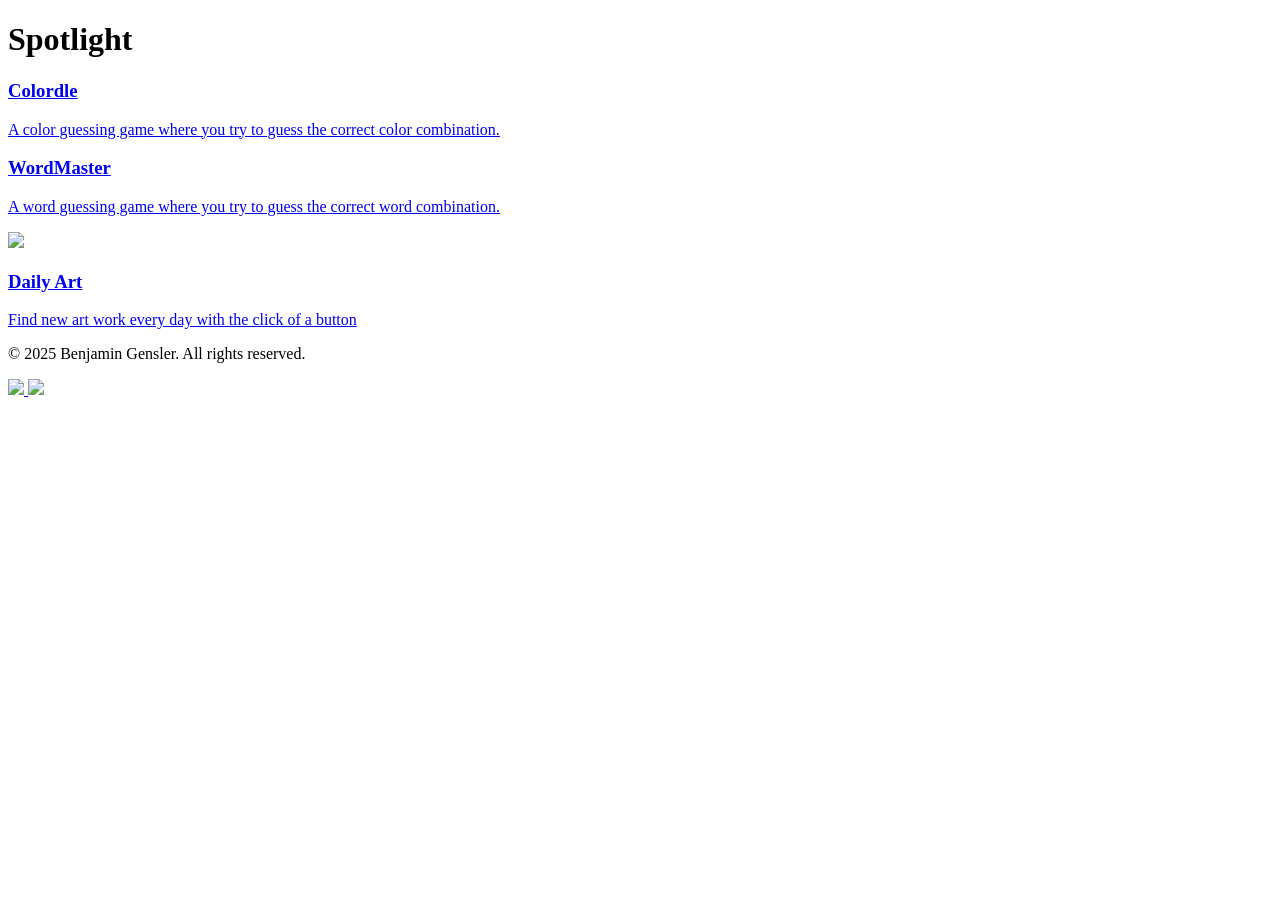
==== index.html @ a4eacc2c "added play the market game" ====
<!DOCTYPE html>
<html lang="en">
    <head>
        <meta charset="UTF-8">
        <meta name="viewport" content="width=device-width, initial-scale=1.0">
        <title>Weather App</title>
        <link rel="stylesheet" href="css/indexStylesheet.css">
        <link href="https://fonts.googleapis.com/css2?family=Outfit:wght@400;700&display=swap" rel="stylesheet">
    </head>
    <body>
        <div class = "bodywrap">
            <main>
                <div class = "container">
                    <div class = "content">
                        <!-- Insert header -->
                        <?php require __DIR__ . '/header_footer/header.php'; ?>

                        <div class = "secondaryBox">
                            <div class = "secondaryBoxHeader">
                                <h1 id = "spotlight">Spotlight</h2>
                            </div>
                            <div class = "secondaryBoxContent">
                                <a href="Colordle/index.html">
                                    <div class = "mediaBox">
                                        <!-- <img class = "mediaImage" src = "media/pixelateImage.png"> -->
                                        <h3 class = "mediaName">Colordle</h3>
                                        <p class = "mediaDesc">A color guessing game where you try to guess the correct color combination.</p>
                                    </div>
                                </a>
                                <a href="wordMaster/index.html">
                                    <div class = "mediaBox">
                                        <!-- <img class = "mediaImage" src = "media/weatherApp.png"> -->
                                        <h3 class = "mediaName">WordMaster</h3>
                                        <p class = "mediaDesc">A word guessing game where you try to guess the correct word combination.</p>
                                    </div>
                                </a>
                                <a href="play-the-market/index.html">
                                    <div class = "mediaBox">
                                        <img class = "mediaImage" src = "media/dailyArt.png">
                                        <h3 class = "mediaName">Daily Art</h3>
                                        <p class = "mediaDesc">Find new art work every day with the click of a button</p>
                                    </div>
                                </a>
                            </div>
                        </div>

                        <footer class="footer">
                            <div class="footerContent">
                                <p>&copy; 2025 Benjamin Gensler. All rights reserved.</p>
                                <div class="socialLinks">
                                    <a href="https://github.com/BenjaminGensler" target="_blank">
                                        <img class="footerLink" src="https://github.githubassets.com/images/modules/logos_page/GitHub-Mark.png"/>
                                    </a>
                                    <a href="https://www.linkedin.com/in/benjamin-gensler-6681b1251" target="_blank">
                                        <img class="footerLink" src="https://upload.wikimedia.org/wikipedia/commons/c/ca/LinkedIn_logo_initials.png"/>
                                    </a>
                                </div>
                            </div>
                        </footer>
                    </div>
                </div>
            </main>
        </div>
    </body>
</html>
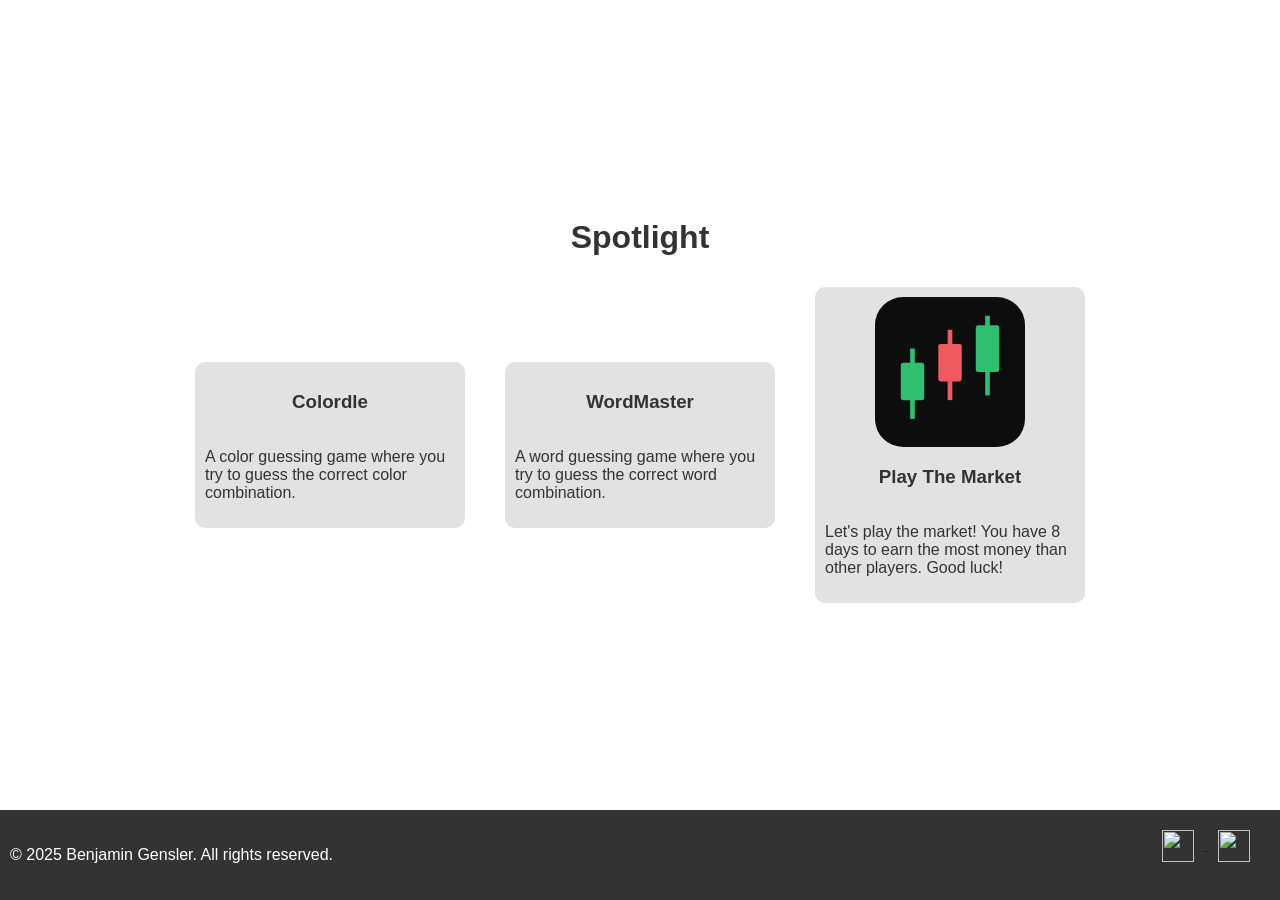
==== commit 707e06c7: "Fixed home screen for play the market tab in spotlight" ====
--- a/index.html
+++ b/index.html
@@ -36,9 +36,9 @@
                                 </a>
                                 <a href="play-the-market/index.html">
                                     <div class = "mediaBox">
-                                        <img class = "mediaImage" src = "media/dailyArt.png">
-                                        <h3 class = "mediaName">Daily Art</h3>
-                                        <p class = "mediaDesc">Find new art work every day with the click of a button</p>
+                                        <img class = "mediaImage" src = "play-the-market/favicon.svg">
+                                        <h3 class = "mediaName">Play The Market</h3>
+                                        <p class = "mediaDesc">Let's play the market! You have 8 days to earn the most money than other players. Good luck!</p>
                                     </div>
                                 </a>
                             </div>
--- a/css/indexStylesheet.css
+++ b/css/indexStylesheet.css
@@ -0,0 +1,187 @@
+/* General CSS for index.html */
+html{
+    overflow-x: hidden;
+    box-sizing: border-box;
+}
+body {
+    margin: 0;
+    padding: 0px;
+    font-family: 'Outfit', sans-serif; /* Use a clean, modern font */
+    background-color: #f4f4f4; /* Light background for contrast */
+    color: #333; /* Dark text for readability */
+}
+
+
+.headerTitle, .mediaName, .mediaDesc {
+    font-family: 'Outfit', sans-serif; /* Apply Outfit font to specific elements */
+}
+.container {
+    display: flex;
+    flex-direction: column;
+    height: 100vh; 
+}
+.content {
+    display: flex;
+    flex: 1;
+    flex-direction: column;
+    align-items: center;
+    justify-content: flex-start;
+    padding: 0px;
+    margin: 0px;
+    width: 100%;
+    min-height: 95vh;
+}
+
+/* Header styling */
+.webAppsHeader {
+    background-color: #333; /* Dark background for contrast */
+    color: white; /* White text for readability */
+    padding: 20px; /* Adds spacing inside the header */
+    text-align: center; /* Centers the content */
+    box-shadow: 0 4px 6px rgba(0, 0, 0, 0.1); /* Adds a subtle shadow for depth */
+    width: 100%; /* Ensures the header takes full width */
+}
+
+.headerContent {
+    max-width: 1200px; /* Limits the width of the content */
+    margin: 0 auto; /* Centers the content horizontally */
+}
+
+.headerTitle {
+    font-size: 2.5rem; /* Large font size for the title */
+    margin: 0; /* Removes default margin */
+}
+
+.headerTitle a {
+    text-decoration: none; /* Removes underline from links */
+    color: white; /* White text for contrast */
+    font-weight: bold; /* Makes links stand out */
+    padding: 10px 15px; /* Adds spacing inside links */
+    border-radius: 5px; /* Rounds the corners of links */
+    transition: background-color 0.3s ease; /* Smooth hover effect */
+  }
+
+.headerNav {
+    margin-top: 20px; /* Adds spacing above the navigation */
+}
+
+.navLinks {
+    list-style: none; /* Removes bullet points */
+    padding: 0; /* Removes default padding */
+    display: flex; /* Aligns links horizontally */
+    justify-content: center; /* Centers the links */
+    gap: 15px; /* Adds spacing between links */
+}
+
+.navLinks li {
+    display: inline; /* Ensures links are inline */
+}
+
+.navLinks a {
+    text-decoration: none; /* Removes underline from links */
+    color: white; /* White text for contrast */
+    font-weight: bold; /* Makes links stand out */
+    padding: 10px 15px; /* Adds spacing inside links */
+    border-radius: 5px; /* Rounds the corners of links */
+    transition: background-color 0.3s ease; /* Smooth hover effect */
+}
+
+.navLinks a:hover {
+    background-color: #555; /* Slightly lighter background on hover */
+}
+.secondaryBox {
+    display: flex;
+    align-items: center;
+    justify-content: center;
+    align-self: center;
+    flex-direction: column;
+    padding: 20px;
+    background-color: rgb(255, 255, 255);
+    width: 100%;
+    height: 100%;
+}
+
+.secondaryBoxHeader {
+    display: flex;
+    align-items: center;
+    justify-content: center;
+    align-self: center;
+    flex-direction: column;
+    background-color: rgba(122, 70, 70, 0);
+}
+
+.secondaryBoxContent {
+    display: flex;
+    flex-direction: row; /* Ensures children are laid out in a row */
+    gap: 20px; /* Adds spacing between items */
+    justify-content: space-around; /* Optional: Align items horizontally */
+    align-items: center; /* Optional: Align items vertically */
+}
+
+.secondaryBoxContent a {
+    text-decoration: none; /* Removes the underline */
+    color: inherit; /* Makes the text inherit the color from its parent */
+    display: block; /* Ensures the entire mediaBox is clickable */
+}
+
+.mediaBox {
+    display: flex;
+    align-items: center;
+    justify-content: space-around;
+    align-self: center;
+    flex-direction: column;
+    margin: 10px;
+    padding: 10px;
+    max-width: 250px;
+    background-color: rgba(219, 219, 219, 0.8);
+    border-radius: 10px;
+}
+
+.mediaImage {
+    max-width: 200px;
+    height: 150px;
+    border-radius: 10px;
+}
+
+
+.footer {
+    width: 100vw;
+    background-color: #333; 
+    /* left: 0; */
+    color: #fff;
+    padding: 20px; 
+    margin: 0px;
+    text-align: center; 
+}
+
+.footerContent {
+    display: flex;
+    flex-direction: row; 
+    justify-content: space-between;
+    width: 100%; 
+    margin: 0 auto;
+    padding-left: 10px;
+}
+
+.socialLinks {
+    margin-right: 30px; /* Adds spacing above the social links */
+}
+
+.footerLink {
+    color: #fff; /* Keeps the links white */
+    text-decoration: none; /* Removes underline from links */
+    margin: 0 10px; /* Adds spacing between links */
+    font-weight: bold; /* Makes the links stand out */
+}
+
+.footerLink:hover {
+    text-decoration: underline; /* Adds underline on hover for better UX */
+}
+
+.footer img {
+    width: 32px; 
+    height: 32px; 
+    /* margin: 0 10px;  */
+    vertical-align: middle; 
+    transition: transform 0.3s ease; 
+}
